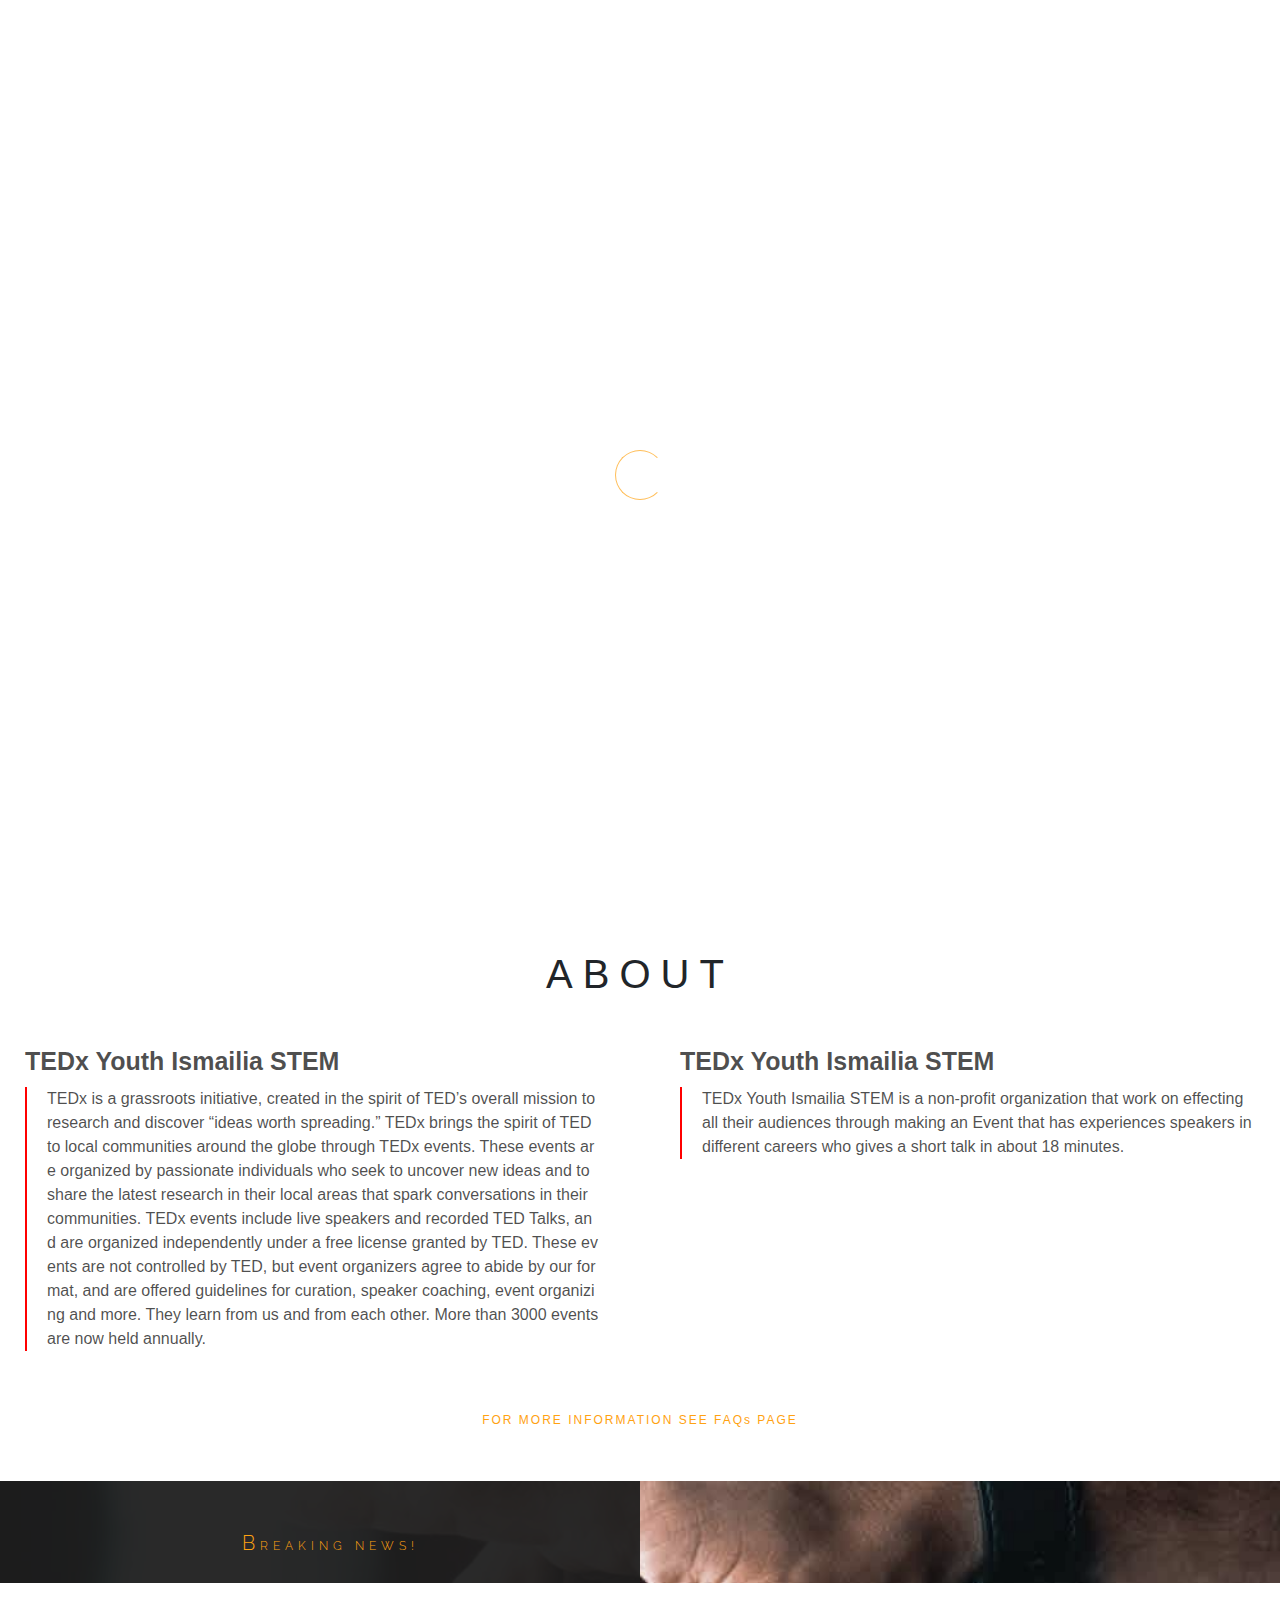
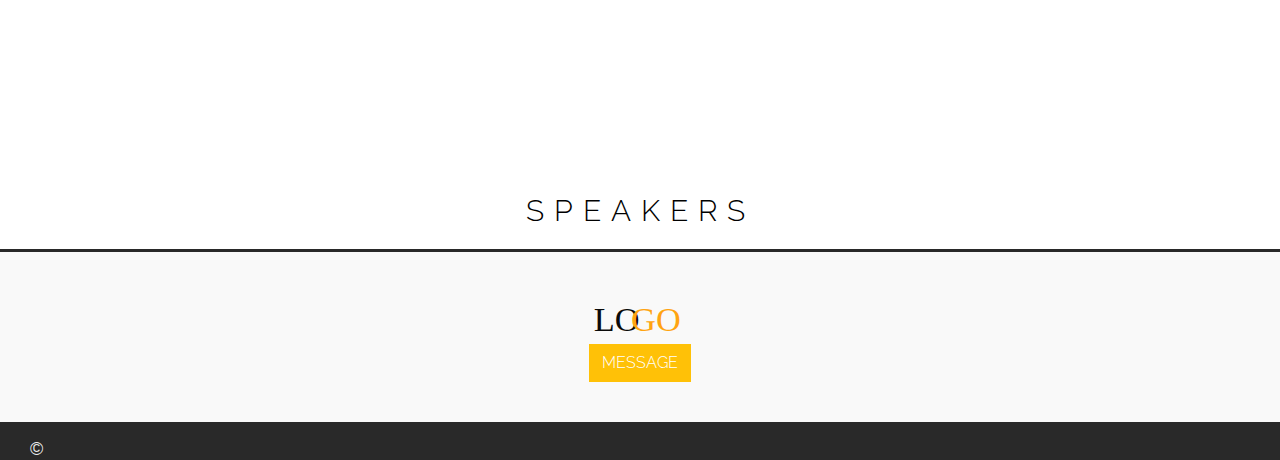
==== index.html @ 5798e4b9 "without speakers photos" ====
<!DOCTYPE html>
<html lang="en">
  <head>
    <meta charset="utf-8">
    <meta name="description" content="TEDx Youth Ismailia STEM is a non-profit organization that work on effecting all their audiences through making an Event that has experiences speakers in different careers who gives a short talk in about 18 minutes. ">
    <meta name="viewport" content="width= device-width, initial-scale=1.0">
    <title>Home | Tedx-Ismailia</title>
    <link rel="stylesheet" href="style/bootstrap.css">
    <link defer rel="stylesheet" href="https://cdnjs.cloudflare.com/ajax/libs/animate.css/4.0.0/animate.min.css">
    <link defer rel="stylesheet" href="https://stackpath.bootstrapcdn.com/font-awesome/4.7.0/css/font-awesome.min.css">
    <link rel="stylesheet" href="style/animate.css">
    <link rel="stylesheet" href="style/style.css">
    <script defer src="js/jquery.js"></script>
    <script defer src="js/jquery.anisview.js"></script>
    <script defer src="js/particles.js"></script>
    <script defer src="js/app.js"></script>
    <script defer src="js/bootstrap.js"></script>
    <script defer src="js/main.min.js"></script>
  </head>
  <body>   
    <section>
      <header class="container-fluid">
        <nav><a class="Home" href="index.html" target="_blank">HOME</a><a class="about" href="#about" >ABOUT</a><a class="FAQs" href="faqs/index.html" target="_blank">FAQ</a><a class="CONTACT" href="#">CONTACT</a></nav>
        <img class="logo" src="media/logo.png">
      </header>
      <div class="progress">
        <div class="progress-bar"></div>
      </div>
      <div class="bar">
        <hr class="_1">
        <hr class="_2">
        <hr class="_3">
      </div>
      <div class="subMenu"><img class="bgMenu" src="media/rounded.svg">
        <nav class="subNav"><a class="Home" href="index.html" target="_blank">HOME</a><a class="about" href="#about">ABOUT</a><a class="FAQs" href="faqs/index.html" target="_blank">FAQ</a><a class="CONTACT" href="#">CONTACT</a></nav>
      </div>
    </section>
    <!-- Header and smooth slider-->
    <section class="container-fluid sec1" id="particles-js"><img class="bg bg1" src="media/bg1.jpg"><img class="bg bg2" src="media/bg2.jpg">
      <div class="secCont"></div><img class="svgDown" src="media/svgDwn.svg"><i class="fa fa-angle-double-down"></i>
    </section>
    <!-- Services in short-->
    <section class="conatainer-fluid sec2" id="about">
      <h1 class="display-4">ABOUT</h1>
      <div class="all row">
          <div class="col-md">
            <h3> TEDx Youth Ismailia STEM </h3>
            <p class="col_content">TEDx is a grassroots initiative, created in the spirit of TED’s overall mission to research and discover “ideas worth spreading.” TEDx brings the spirit of TED to local communities around the globe through TEDx events. These events are organized by passionate individuals who seek to uncover new ideas and to share the latest research in their local areas that spark conversations in their communities. TEDx events include live speakers and recorded TED Talks, and are organized independently under a free license granted by TED. These events are not controlled by TED, but event organizers agree to abide by our format, and are offered guidelines for curation, speaker coaching, event organizing and more. They learn from us and from each other. More than 3000 events are now held annually. </p>
          </div>
          <div class="col-md">
            <h3> TEDx Youth Ismailia STEM </h3>
            <p class="col_content">TEDx Youth Ismailia STEM is a non-profit organization that work on effecting all their audiences through making an Event that has experiences speakers in different careers who gives a short talk in about 18 minutes.  </p>
          </div>
      </div>
      <a class="servLink" href="../faqs/index.html" target="_blank">FOR MORE INFORMATION SEE FAQs PAGE   </a>
    </section>
    <!-- Why choose us?-->
    <section class="container-fluid sec3"><img class="ch-bg" src="../media/choose.jpg">
      <div class="all">
        <h2>BREAKING NEWS!</h2>
      </div>
      <h3 class="trvlHead">Testimonials</h3>
    </section>
    <!-- Testimonials-->
    <section class="sec4 hide">
      <div class="cont"></div>
      <!-- Team-->
    </section>
    <section class="container-fluid sec5">
      <h1> SPEAKERS </h1>
      <div class="cont"></div>
    </section>
    <!-- Loading-->
    <section class="container-fluid Loading">
      <div class="progress">
        <div class="spinner-border"></div>
      </div>
    </section>
    <!-- SUBSCRIBE-->
    <section class="container-fluid subscribeSec">
      <form method="POST" action="php/"><i class="fa fa-times" id="closeSub"></i>
        <div class="input-group">
          <input type="email" placeholder="YOUR E-MAIL ADDRESS">
          <div class="input-group-append">
            <button class="btn btn-warning">SUBSCRIBE</button>
          </div>
        </div>
      </form>
    </section>
    <!-- Message-->
    <section class="container-fluid messageSec"><i class="fa fa-times" id="closeMessage"></i>
      <div class="all">
        <h2 class="h1-responsive text-center my-4">MESSAGE US</h2>
        <p class="text-center w-responsive mx-auto mb-5">
          Do you have any questions? Please do not hesitate to contact us directly. Our team will come back to you within a matter of hours to help you.</p>
        <div class="row">
          <div class="col-md-9">
            <form id="contact-form" name="contact-form" action="php/mail.php" method="POST">
              <div class="row">
                <div class="col-sm-5">
                  <input class="form-control" type="text" id="name" name="name" placeholder=" YOUR NAME ">
                </div>
                <div class="col-sm-7">
                  <input class="form-control" type="text" id="email" name="email" placeholder=" YOUR E-MAIL">
                </div>
              </div>
              <div class="row">
                <div class="col-sm-12">
                  <input class="form-control" type="text" id="subject" name="subject" placeholder=" MESSAGE'S SUBJECT ">
                </div>
              </div>
              <div class="row">
                <div class="col-sm-12">
                  <textarea class="form-control md-textarea" type="text" id="message" name="message" rows="2" placeholder=" YOUR MESSAGE "></textarea>
                </div>
              </div>
            </form>
            <div class="text-center"><a class="btn btn-primary" onclick="document.getElementById('contact-form').submit();">Send</a></div>
            <div class="status"></div>
          </div>
        </div>
      </div>
    </section>
    <section class="container-fluid footer"><img class="logoDwn" src="media/logoSVG.svg">
      <h3></h3>
      <p> </p>
      <div class="group-btn">
        <button class="btn btn-warning" id="messages">MESSAGE</button>
      </div>
    </section>
    <div class="copyRight">
      <h3>&copy; </h3>
      <div class="social"></div>
    </div>
    <!-- To Top Button-->
    <div class="toTop"><i class="fa fa-chevron-up"></i></div>
  </body>
</html>
---- style/style.css ----
* {
  padding: 0px;
  margin: 0px;
}

body {
  scroll-behavior: smooth;
  transition: scroll-behavior 5s ease-out;
  overflow-x: hidden;
}

@font-face {
  font-family: raleway;
  src: url(/fonts/Raleway-Light.ttf);
}

header {
  display: flex;
  position: fixed;
  flex-direction: row;
  flex-wrap: nowrap;
  justify-content: space-between;
  height: fit-content;
  background-color: transparent;
  color: white;
  transition: background-color 0.5s ease-in;
  z-index: 300;
}
header img {
  width: 90px;
  order: -1;
  z-index: 1000;
  margin: 10px;
  font-family: BAUHS93;
}
header nav {
  font-size: 12px;
  font-family: raleway;
  display: flex;
  flex-direction: row;
  flex-wrap: nowrap;
  justify-content: space-between;
  margin: 25px 10px 10px 10px;
}
header nav a {
  color: white;
}
header nav a:hover {
  color: black;
  text-decoration: none;
}
header nav .SUBSCRIBE {
  background-color: #ffa211;
  padding: 3px;
  border-radius: 2px;
  margin-top: -4px;
  font-weight: bold;
  cursor: pointer;
}
header nav .SUBSCRIBE:hover {
  color: white;
  text-decoration: none;
}
header nav a:after {
  content: "";
  transform: scaleX(0);
  display: block;
  width: 100%;
  height: 1px;
  background-color: #ffa211;
  transition: transform 0.8s;
}
header nav a:hover:after {
  transform: scaleX(1);
}

.progress {
  position: fixed;
  z-index: 200;
  top: 55px;
  width: 100%;
  height: 3px;
  opacity: 0.7;
  background-color: transparent;
  border-radius: 0px;
}

.bar {
  width: 22px;
  position: fixed;
  top: -5px;
  right: 30px;
  height: 30px;
  padding: 5px;
  margin: 15px;
  float: right;
  z-index: 302;
  cursor: pointer;
}
.bar hr {
  margin: 7px;
  width: 27px;
  height: 1px;
  border: none;
  background-color: #ffa211;
  width: inherit;
  transition: all 0.5s;
}

.subMenu {
  height: 100vh;
  width: 0px;
  position: fixed;
  top: 0px;
  right: 0px;
  display: flex;
  flex-direction: column;
  flex-wrap: nowrap;
  z-index: 300;
  overflow: hidden;
  word-break: break-all;
}
.subMenu .bgMenu {
  height: 110vh;
  position: absolute;
  right: 0px;
  top: -5vh;
  bottom: -5vh;
}
.subMenu nav {
  position: absolute;
  top: 50%;
  transform: translateY(-50%);
  right: 100px;
  display: none;
}
.subMenu nav a {
  display: block;
  color: white;
  text-decoration: none;
  border-left: 2px solid transparent;
  padding-left: 10px;
  transition: border-left-color 0.2s;
}
.subMenu nav a:hover {
  border-left-color: #323232;
}

.sec1 {
  padding: 0px;
  overflow: hidden;
  height: 100vh;
  position: relative;
}
.sec1 .bg {
  object-fit: cover;
  object-position: center center;
  width: 100%;
  height: 100vh;
  z-index: 100;
  animation: scale 40s;
  position: absolute;
  top: 0;
  filter: grayscale(1);
  transition: filter 0.4s ease;
}
.sec1 .bg2 {
  display: none;
}
.sec1 .secCont {
  position: absolute;
  top: 40%;
  left: 50%;
  transform: translate(-50%, -30%);
  z-index: 200;
  width: 100%;
  padding: 40px;
}
.sec1 .secCont h1:before {
  content: "";
  font-family: raleway, Arial, Helvetica, sans-serif;
  overflow: hidden;
  white-space: nowrap;
  border-right: 2px solid;
  position: relative;
  font-size: 3vmin;
  left: 60%;
  margin-bottom: 1px;
  transform: translateX(-60%);
  display: block;
  color: #ffa411b0;
  width: 228px;
  text-transform: uppercase;
  animation: typewriter 10s steps(23) 1s normal both infinite, blinkTextCursor 500ms steps(23) infinite normal;
}
.sec1 .secCont h1 {
  display: block;
  position: relative;
  left: 50%;
  transform: translate(-50%);
  text-align: center;
  font-size: 15vmin;
  color: white;
  font-weight: lighter;
  mix-blend-mode: screen;
  overflow: hidden;
}
.sec1 .secCont h1 strong {
  color: #ffa211;
  font-family: Arial, Helvetica, sans-serif;
  -webkit-text-stroke: 3px transparent;
  font-weight: normal;
  background-color: rgba(255, 255, 255, 0.815);
  padding: 5px;
}
.sec1 .secCont h5 {
  text-align: center;
  margin: auto;
  width: 100%;
  font-size: 12px;
  color: white;
  opacity: 0.8;
}
.sec1 .svgDown {
  position: absolute;
  bottom: -3px;
  left: 50%;
  transform: translateX(-50%);
  z-index: 200;
  cursor: pointer;
}
.sec1 .fa-angle-double-down {
  position: absolute;
  display: block;
  height: 30px;
  width: 30px;
  font-size: 22px;
  z-index: 200;
  color: #222222;
  animation: upDwn 0.8s infinite;
  border-radius: 50%;
  left: 50%;
  bottom: -2px;
  transform: translate(-50%);
  padding: 5px 8px;
  transition: background-color 0.3s ease-in-out;
  cursor: pointer;
}

.particles-js-canvas-el {
  position: absolute;
  z-index: 100;
  left: 0px;
  top: 0px;
  color: #fabe5d;
}

.sec2 {
  padding-bottom: 20px;
  height: fit-content;
  background-color: rgba(255, 255, 255, 0.4);
  text-align: center;
  text-align: center;

}
.sec2 h1 {
  font-size: 40px;
  letter-spacing: 10px;
  padding: 50px 0 0px 0;
}
.col-md{
  margin-right: 30px;
}
.sec2 .all .col-md h3{
  font-size: 25px;
  font-weight: bold;
  text-align: left;
}
.sec2 .all .col-md h3:after{
  content: "";
  display: block;
  width: 30%;
  height: 3px;
  color: black;
  font-size: 20px;
  font-weight: bold;
  text-align: left;
}
.sec2 .all p{
  border-left: 2px solid red;
  padding-left: 20px;

}
.sec2 .all .col-md{
  font-size: 16px;
  padding: 30px;
  margin: 10px;
  color: rgba(0, 0, 0, 0.7);
  /*border: 2px solid black;*/
  transition: color 0.5s;
  text-align: left;
  word-break: break-all;
}
.sec2 .servLink {
  text-decoration: none;
  color: #ffa211;
  letter-spacing: 2px;
  font-size: 12px;
}

.sec3 {
  margin-top: 30px;
  width: 100%;
  padding: 0px;
  position: relative;
}
.sec3 .ch-bg {
  width: 100%;
  height: 100px;
  position: absolute;
  object-fit: cover;
  object-position: center;
  filter: grayscale(0.5);
  transform: scaleX(-1);
}
.sec3 .svgDown {
  transform: rotate(180deg);
  margin-top: -3px;
  z-index: 200;
}
.sec3 .all {
  width: 50%;
  position: absolute;
  height: fit-content;
  left: 0;
  background-color: rgba(29, 29, 29, 0.95);
  padding-top: 35px;
  font-family: raleway, Arial, Helvetica, sans-serif;
  color: white;
  text-align: start;
  padding: 50px 0px 20px 20px;
}
.sec3 .all h2 {
  font-size: 12px;
  letter-spacing: 5px;
  color: #ffa211;
  text-align: center;
}
.sec3 .all h2:first-letter {
  font-size: 20px;
}
.sec3 .res {
  margin-top: 30px;
  text-align: start;
}
.sec3 .res:hover p {
  color: rgba(255, 255, 255, 0.911);
  border-left: 2px solid #920707;
}
.sec3 .res i {
  font-size: 20px;
  display: inline-block;
  text-align: center;
  margin-right: 10px;
}
.sec3 .res h3 {
  font-size: 20px;
  letter-spacing: 3px;
  text-align: center;
  display: inline-block;
}
.sec3 .res p {
  transition: color 0.5s, border-left 0.5s;
  font-size: 13px;
  color: rgba(255, 255, 255, 0.644);
  margin-right: 30px;
  padding-left: 20px;
  border-left: 2px solid #ffa211;
}
.sec3 .trvlHead {
  visibility: hidden;
  position: absolute;
  bottom: -110px;
  left: 50%;
  font-family: raleway, Arial, Helvetica, sans-serif;
  transform: translateX(-50%);
  text-transform: uppercase;
  font-size: 20px;
  letter-spacing: 5px;
  margin: 20px;
  text-align: center;
  color: black;
}

.sec4 {
  height: fit-content;
  padding: 100px 0 50px 0;
  overflow-x: scroll;
  font-family: raleway, Arial, Helvetica, sans-serif;
}
.sec4 h3 {
  text-transform: uppercase;
  font-size: 20px;
  letter-spacing: 5px;
  margin: 20px;
  text-align: center;
}
.sec4 .cont {
  display: flex;
  flex-direction: row;
  justify-content: center;
  flex-wrap: nowrap;
}
.sec4 .cont .card {
  width: 350px;
  border-color: #ffa211;
  border-radius: 0px;
  margin: 20px;
}
.sec4 .cont .card .card-text {
  font-size: 17px;
  word-break: break-all;
  margin: 10px;
}
.sec4 .cont .card img {
  width: 65px;
  border-radius: 50%;
  margin: auto;
  margin-bottom: -20px;
  border: 3px solid white;
}
.sec4 .cont .card .block {
  display: flex;
  justify-content: space-between;
  margin: 30px 0 -45px 0;
  background-color: #ffa211;
}
.sec4 .cont .card .block em {
  font-style: normal;
  color: white;
  margin: 0 20px 0 20px;
}

.sec5 {
  padding: 30px;
  margin-top: 30px;
  /*background: url(/media/team-bg.jpg) center center fixed;*/
  background-size: cover;
  font-family: raleway, Arial, Helvetica, sans-serif;
}
.sec5 h1 {
  color: black;
  text-align: center;
  font-size: 30px;
  margin-bottom: -10px;
  letter-spacing: 10px;
}
.sec5 .cont {
  display: flex;
  flex-wrap: wrap;
  justify-content: center;
}
.sec5 .cont .card {
  width: 350px;
  background-color: transparent;
  height: 500px;
  border-radius: 0px;
  border: none;
  position: relative;
  margin: 30px;
}
.sec5 .cont .card img {
  object-fit: cover;
  height: 100%;
  border-radius: 0;
  border-bottom: 6px solid #ffa211;
}
.sec5 .cont .card .card-body {
  position: absolute;
  height: 0px;
  background-color: #ffa211;
  width: 100%;
  padding: 0;
  color: white;
  text-align: center;
  transition: height 1s ease-in-out;
}
.sec5 .cont .card h3, .sec5 .cont .card p {
  position: absolute;
  top: 50%;
  left: 50%;
  transform: translate(-50%, -50%);
  width: 100%;
  color: transparent;
}
.sec5 .cont .card p {
  margin-top: 40px;
  font-size: 13px;
}
.sec5 .cont .card:hover .card-body {
  visibility: visible;
  height: 100%;
}
.sec5 .cont .card:hover .card-body h3, .sec5 .cont .card:hover .card-body p {
  color: white;
  transition: color 1s ease-in-out;
}

.header {
  height: 60vh;
  position: relative;
  padding: 0px;
}
.header .ser-bg {
  width: 100%;
  height: 100%;
  object-fit: cover;
  object-position: fixed;
  filter: grayscale(0.8);
}
.header .cont {
  position: absolute;
  bottom: 20px;
  left: 20px;
  font-family: raleway, Arial, Helvetica, sans-serif;
  color: #ffa211;
}
.header .cont h1 {
  font-size: 7vmin;
  letter-spacing: 8px;
}
.header .cont p {
  color: white;
  font-size: 13px;
}
.header .subNav {
  position: absolute;
  bottom: -20px;
  width: 100%;
  height: fit-content;
  padding: 10px 0 10px 20px;
  background-color: #ffa211;
  color: white;
  font-size: 12px;
  letter-spacing: 3px;
}

.subscribeSec {
  position: fixed;
  top: 0px;
  padding: 0px;
  height: 0;
  background-color: rgba(0, 0, 0, 0.5);
  z-index: 1000;
  transition: height 1s;
}
.subscribeSec form {
  height: 100px;
  width: 500px;
  display: none;
  position: absolute;
  top: 45%;
  left: 50%;
  transform: translate(-50%);
  padding: 20px;
  background-color: #1b1b1b;
  margin: auto;
}
.subscribeSec form .input-group {
  display: flex;
  justify-content: center;
  margin-top: 12px;
}
.subscribeSec form .input-group input {
  padding-left: 10px;
  font-family: raleway, Arial, Helvetica, sans-serif;
  font-size: 2.5vmin;
  border: none;
  border-top-left-radius: 3px;
  border-bottom-left-radius: 3px;
  width: 40vmin;
}
.subscribeSec .fa-times {
  position: absolute;
  top: 0px;
  right: 0px;
  padding: 10px;
  color: #ffa211;
  cursor: pointer;
}

.messageSec {
  height: 0px;
  position: fixed;
  transition: height 1s;
  top: 0px;
  background-color: rgba(0, 0, 0, 0.911);
  z-index: 1000;
  color: #ffa211;
  font-family: raleway, Arial, Helvetica, sans-serif;
  text-align: center;
}
.messageSec .all {
  position: absolute;
  width: 100%;
  top: 50%;
  left: 50%;
  transform: translate(-50%, -50%);
  display: none;
}
.messageSec h2 {
  font-size: 26px;
  font-weight: lighter;
  letter-spacing: 6px;
}
.messageSec p {
  font-size: 11px;
  margin-top: -20px;
  color: white;
  width: 80%;
}
.messageSec .row {
  padding: 0px;
  justify-content: center;
}
.messageSec form {
  margin: -20px;
}
.messageSec form input, .messageSec form textarea {
  background-color: rgba(255, 255, 255, 0.5);
  border-color: rgba(255, 255, 255, 0.5);
  border-radius: 0px;
  margin: 4px 20px 4px 20px;
  height: 10vmin;
}
.messageSec form input::placeholder, .messageSec form textarea::placeholder {
  color: white;
  font-size: 12px;
}
.messageSec form textarea {
  height: 13vmin;
}
.messageSec .btn {
  background-color: #ffa211;
  color: white;
  border-radius: 0px;
  border-color: transparent;
  margin-top: 40px;
}
.messageSec .btn:hover {
  color: white;
}
.messageSec .fa-times {
  position: absolute;
  right: 0px;
  font-size: 4vmin;
  padding: 20px;
  cursor: pointer;
  display: none;
}

.toTop {
  position: fixed;
  right: 20px;
}
.toTop .fa-chevron-up {
  z-index: 200;
  bottom: 20px;
  font-size: 24px;
  color: #ffa211;
  background-color: white;
  border-radius: 50%;
  display: block;
  padding: 8px;
  padding-top: -5px;
  cursor: pointer;
  border: 2px solid #ffa211;
}

.Loading {
  height: 100vh;
  position: fixed;
  background-color: white;
  top: 0px;
  z-index: 2000;
}
.Loading .progress {
  position: absolute;
  left: 50%;
  top: 50%;
  transform: translate(-50%);
  width: 50px;
  height: 50px;
}
.Loading .progress .spinner-border {
  color: #ffa211;
  font-size: 2px;
  width: 50px;
  height: 50px;
}

.allFAQ {
  height: fit-content;
  padding: 30px 0 30px;
  border-bottom: 5px solid rgba(29, 29, 29, 0.95);
}
.allFAQ .qCont {
  margin: 20px 10px 20px 10px;
}
.allFAQ .qCont .btn {
  border-radius: 0px;
  margin: 20px 0 20px 0;
  color: white;
  text-align: start;
  padding: 5px 5px 5px 20px;
  background-color: #7a7a7a;
}
.allFAQ .qCont .btn .fa-chevron-down, .allFAQ .qCont .btn .fa-chevron-up {
  color: #ffa211;
  float: right;
  margin-right: 15px;
}
.allFAQ .qCont .ans {
  font-size: 13px;
  margin: 10px;
  word-break: break-all;
}
.allFAQ .qCont .ans:first-letter {
  font-size: 17px;
}

.carsouselMain {
  height: 100vh;
  width: 100%;
}
.carsouselMain .carousel-inner {
  height: 100vh;
}
.carsouselMain .carousel-inner img {
  width: 100%;
  height: 100vh;
  object-fit: cover;
}
.carsouselMain .zindex {
  z-index: 200;
}

.footer {
  border-top: 3px solid rgba(29, 29, 29, 0.95);
  background-color: rgba(37, 37, 37, 0.027);
  padding: 0px;
  height: fit-content;
  display: block;
  padding-bottom: 40px;
}
.footer .logoDwn {
  width: 100px;
  display: block;
  margin: 50px auto 10px auto;
}
.footer h3 {
  text-align: center;
  font-family: raleway, Arial, Helvetica, sans-serif;
  font-size: 20px;
  letter-spacing: 5px;
  margin: 20px 0px 50px 0px;
}
.footer p {
  text-align: center;
  font-size: 12px;
  margin-top: -40px;
}
.footer .group-btn {
  width: 100%;
  text-align: center;
  margin-top: 30px;
}
.footer button {
  font-family: raleway;
  border-radius: 0px;
  color: white;
}
.footer button:hover {
  background-color: #ffc107;
  color: #141414;
}

.copyRight {
  background-color: rgba(29, 29, 29, 0.95);
  color: rgba(255, 255, 255, 0.911);
  display: flex;
  justify-content: space-between;
  justify-items: baseline;
}
.copyRight h3 {
  font-family: arial, Helvetica, sans-serif;
  font-size: 2vmin;
  font-weight: 100;
  margin: 17px 0px 0px 30px;
}
.copyRight .social {
  float: right;
  padding: 12px;
  color: white;
  margin-right: 30px;
}
.copyRight .social .fa {
  margin: 0px 5px 0px 5px;
  font-size: 3vmin;
  cursor: pointer;
  opacity: 0.7;
  transition: opacity 0.5s;
}
.copyRight .social .fa:hover {
  opacity: 1;
}

@keyframes typewriter {
  0% {
    content: "Non-profit Orgnization";
    width: 0px;
  }
  25% {
    content: "Non-profit Orgnization";
    width: 42vmin;
  }
  49% {
    content: "Non-profit Orgnization";
    width: 0px;
  }
  50% {
    content: "Ideas worth spreading";
    width: 0px;
  }
  75% {
    content: "Ideas worth spreading";
    width: 42vmin;
  }
  99% {
    width: 0px;
    content: "Ideas worth spreading";
  }
  100% {
    width: 0px;
    content: "Non-profit Orgnization";
  }
}
@keyframes blinkTextCursor {
  from {
    border-right-color: rgba(255, 255, 255, 0.75);
    border-left-color: rgba(255, 255, 255, 0.75);
  }
  to {
    border-right-color: transparent;
    border-left-color: transparent;
  }
}
@keyframes scale {
  0% {
    transform: scalex(1) scaleY(1);
  }
  50% {
    transform: scalex(1.5) scaleY(1.5);
  }
  100% {
    transform: scale(1);
  }
}
@keyframes upDwn {
  0% {
    bottom: 1px;
  }
  50% {
    bottom: 10px;
  }
  100% {
    bottom: 1px;
  }
}
@media only screen and (max-width: 800px) {
  header nav {
    width: 0px;
    visibility: hidden;
  }

  .bar {
    visibility: visible;
  }

  .sec2 .all {
    flex-direction: column;
    align-items: center;
  }
}
@media only screen and (max-width: 700px) {
  .sec3 .all {
    width: 80%;
  }

  .subscribeSec form {
    width: 100%;
  }
}
@media only screen and (max-width: 560px) {
  .copyRight h3 {
    font-size: 3vmin;
  }
}
@media only screen and (min-width: 800px) {
  header nav {
    width: 200px;
    visibility: visible;
  }

  .bar {
    visibility: hidden;
  }

  .subMenu {
    visibility: hidden;
  }
}
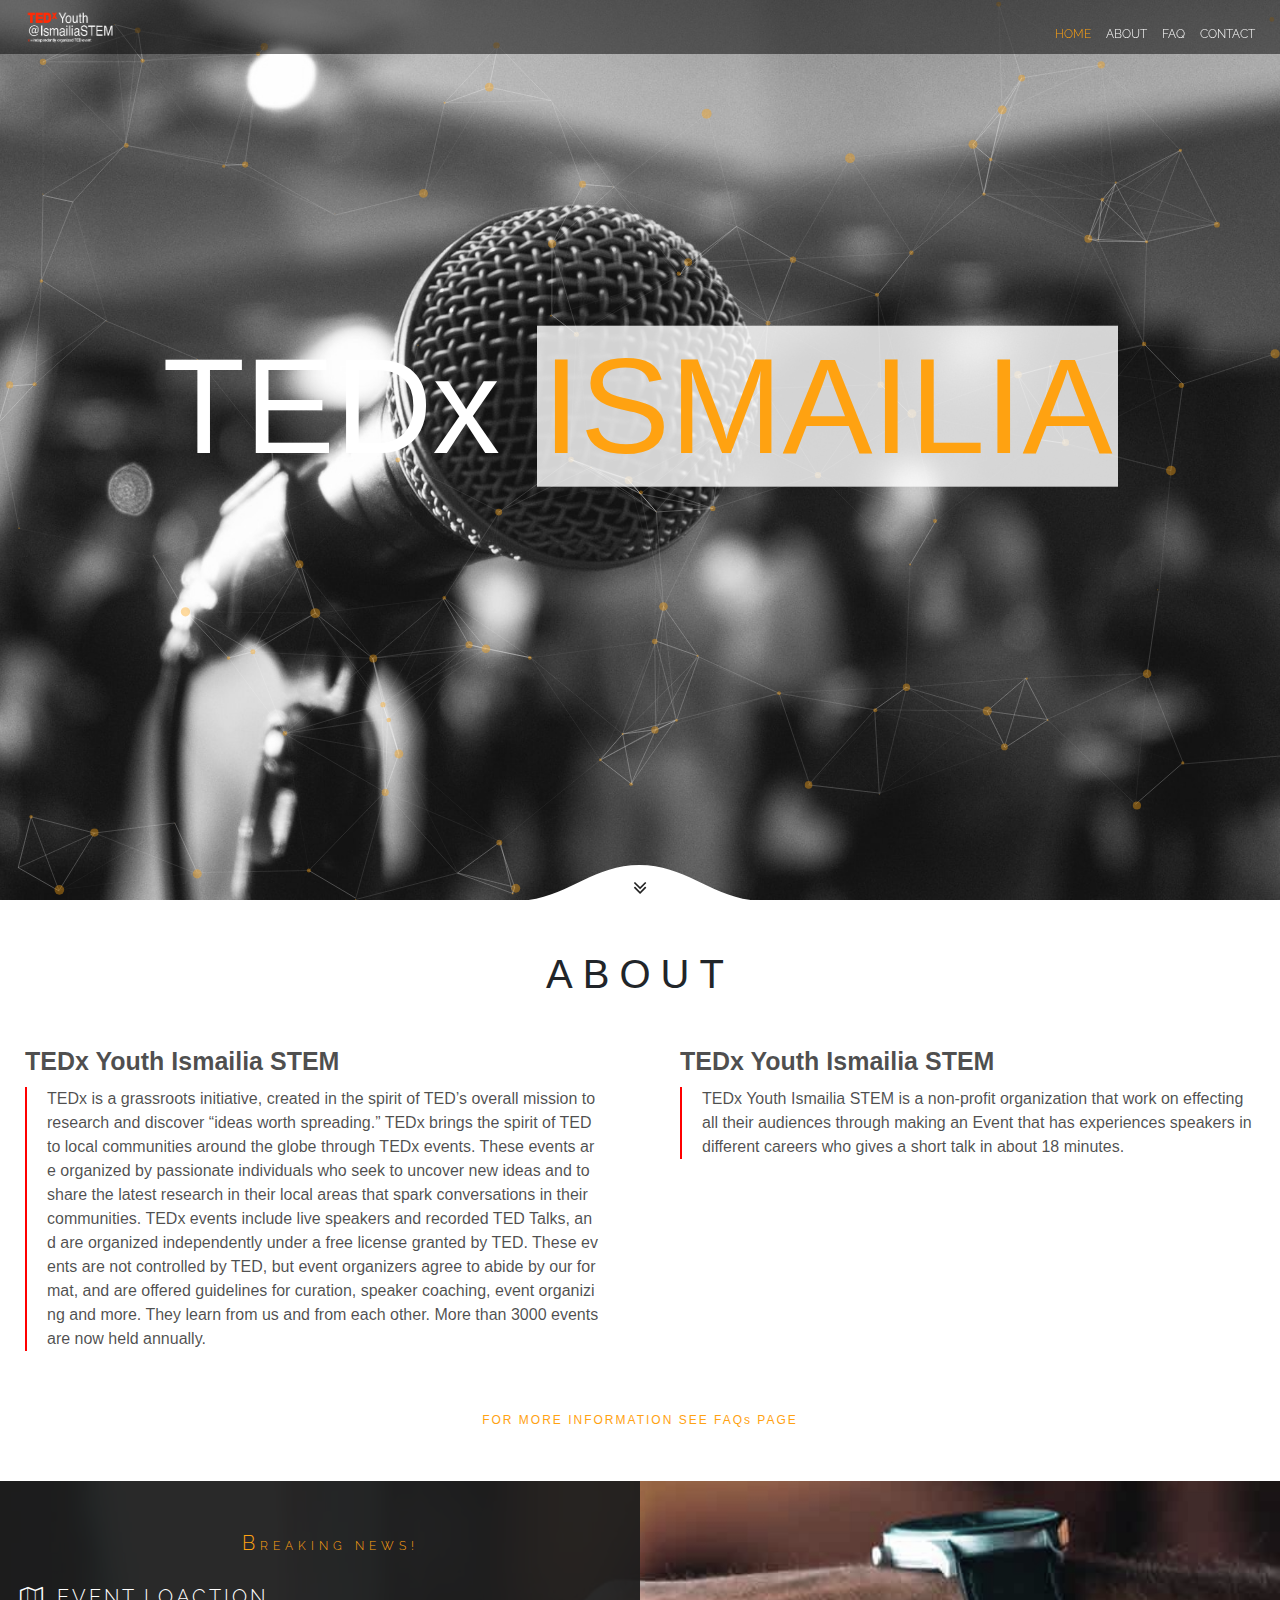
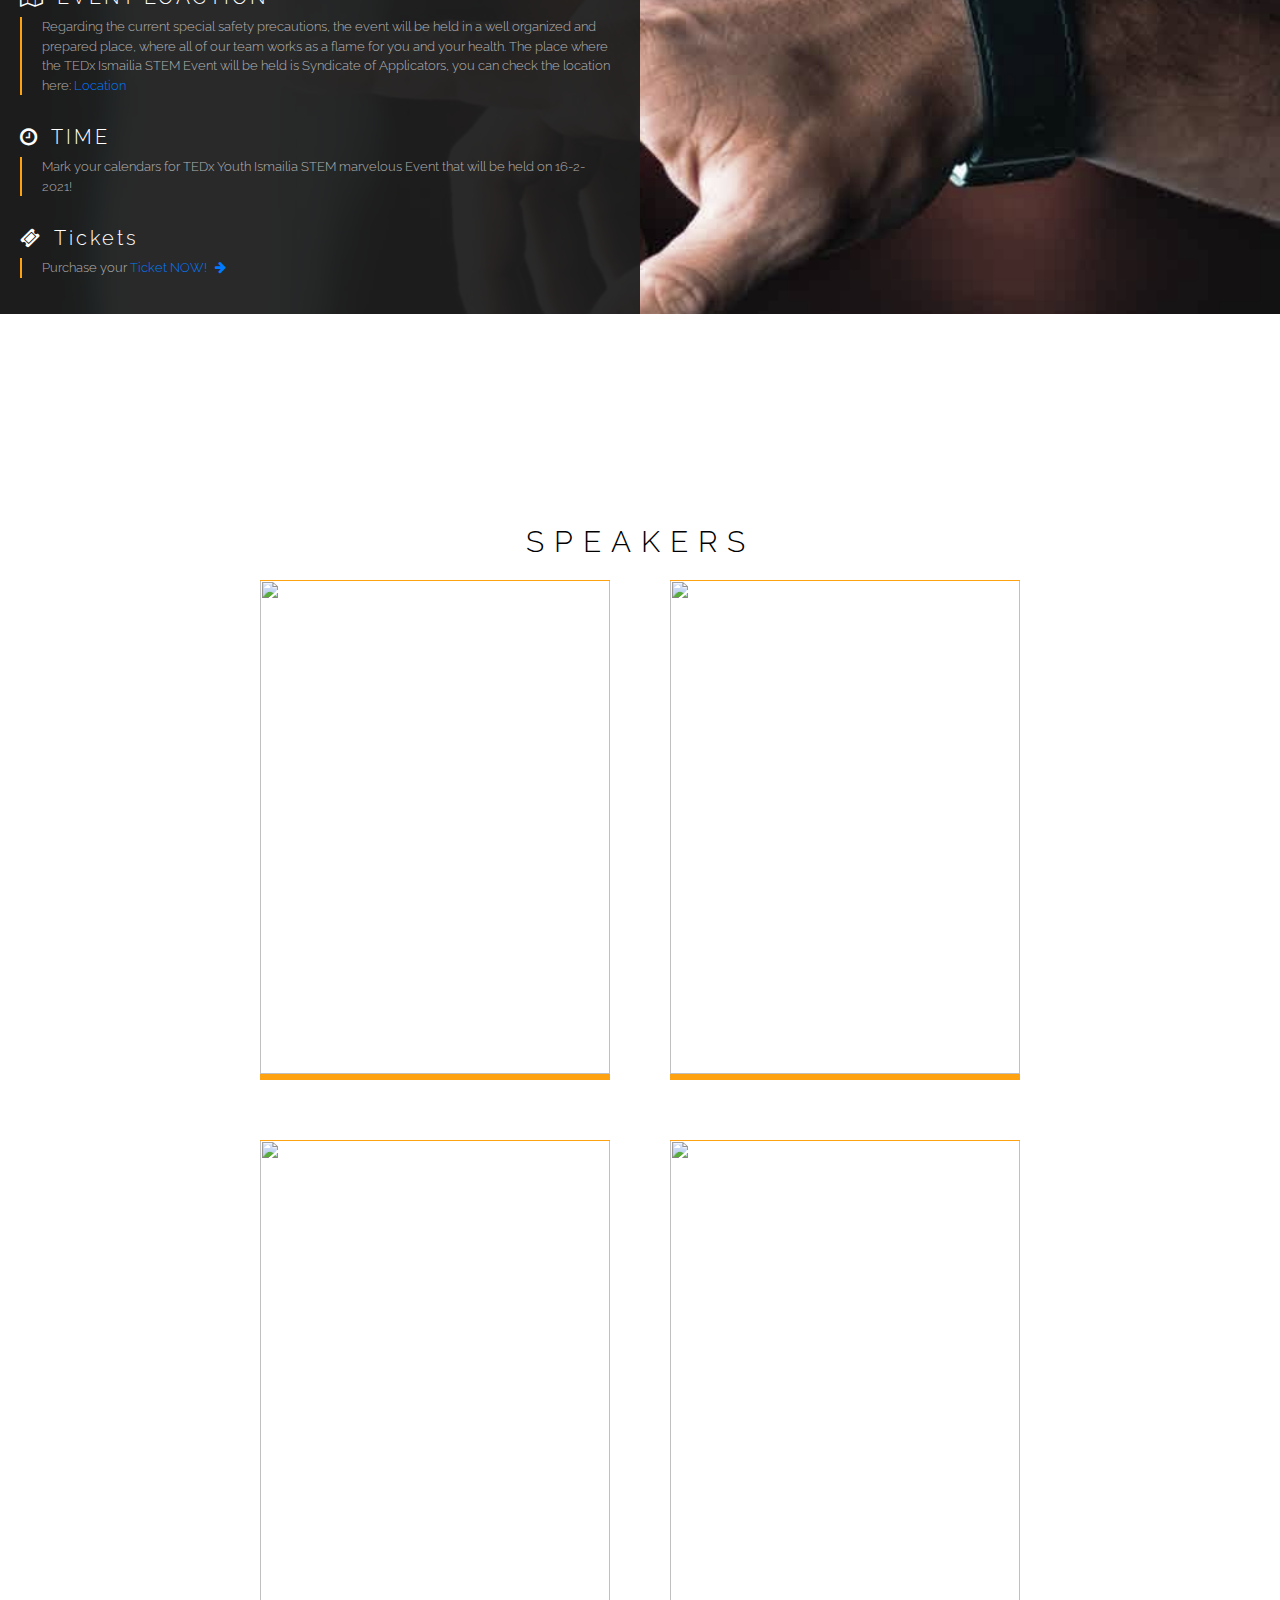
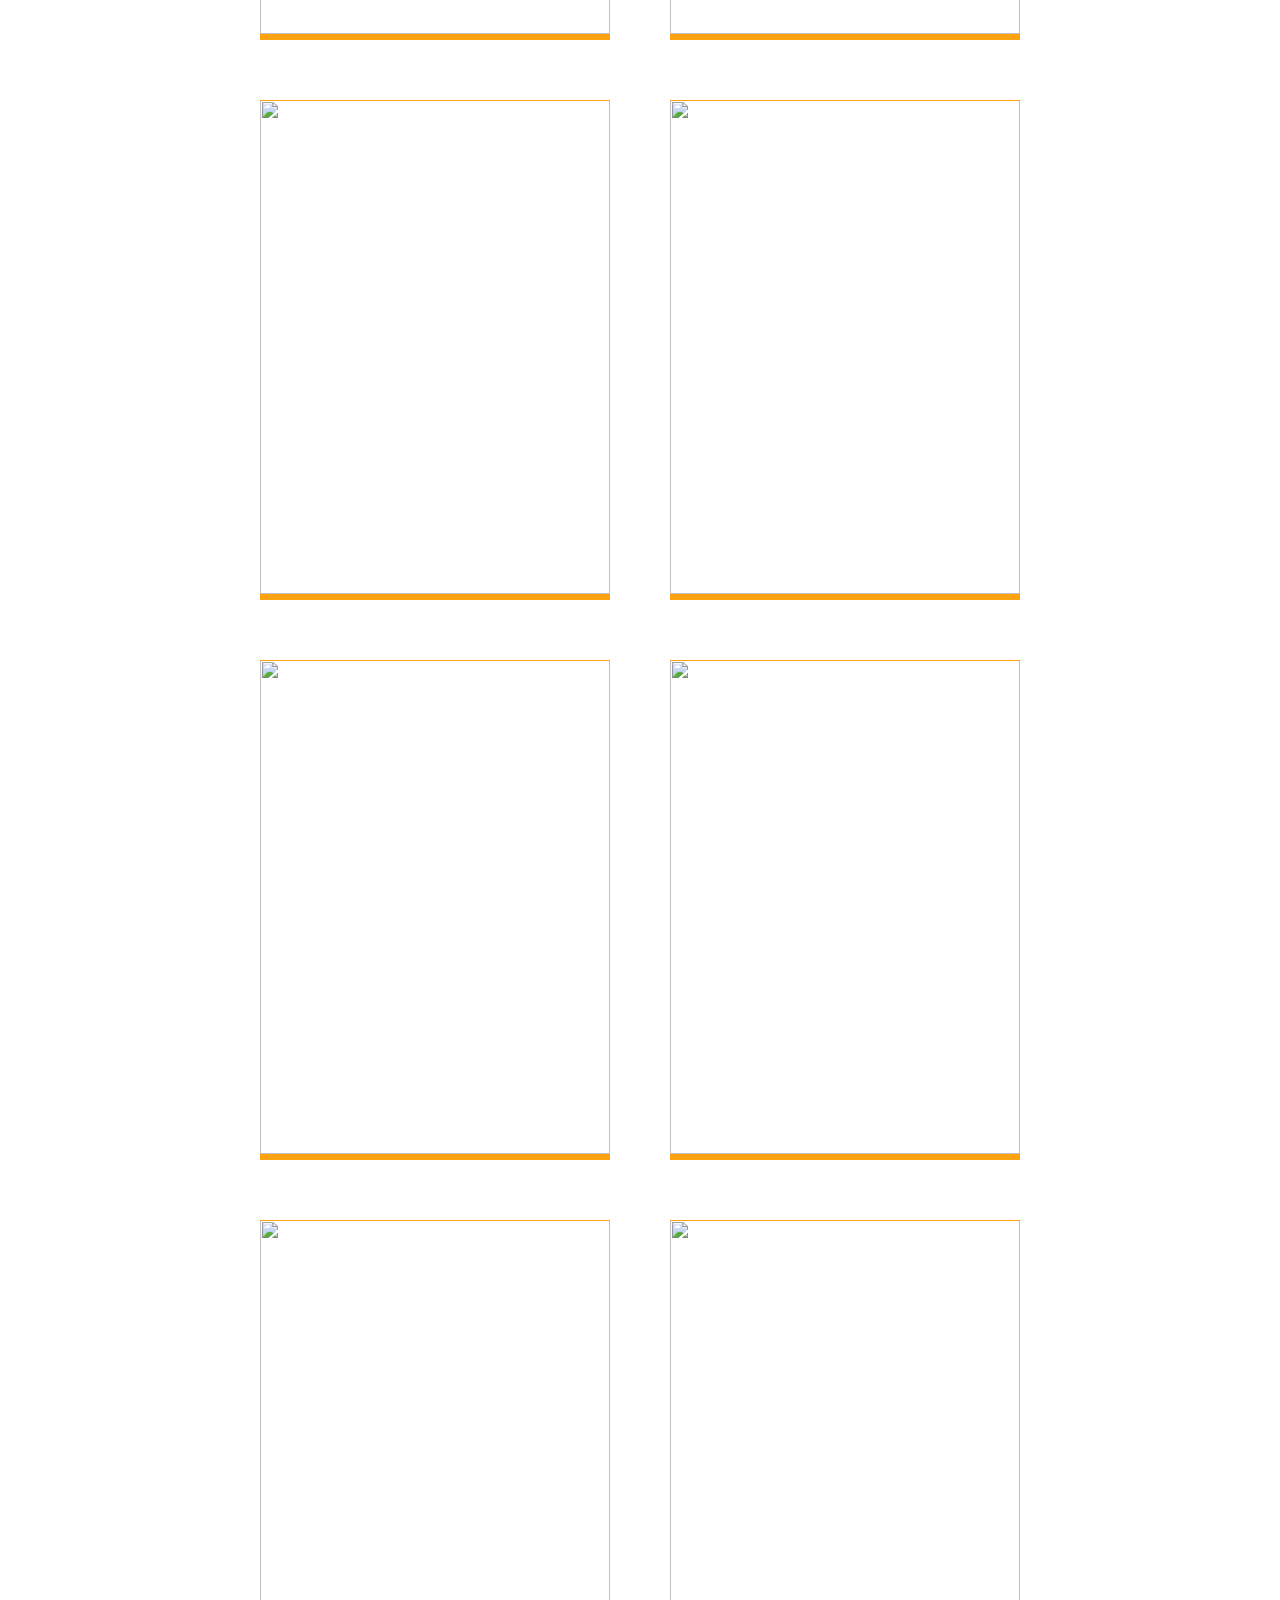
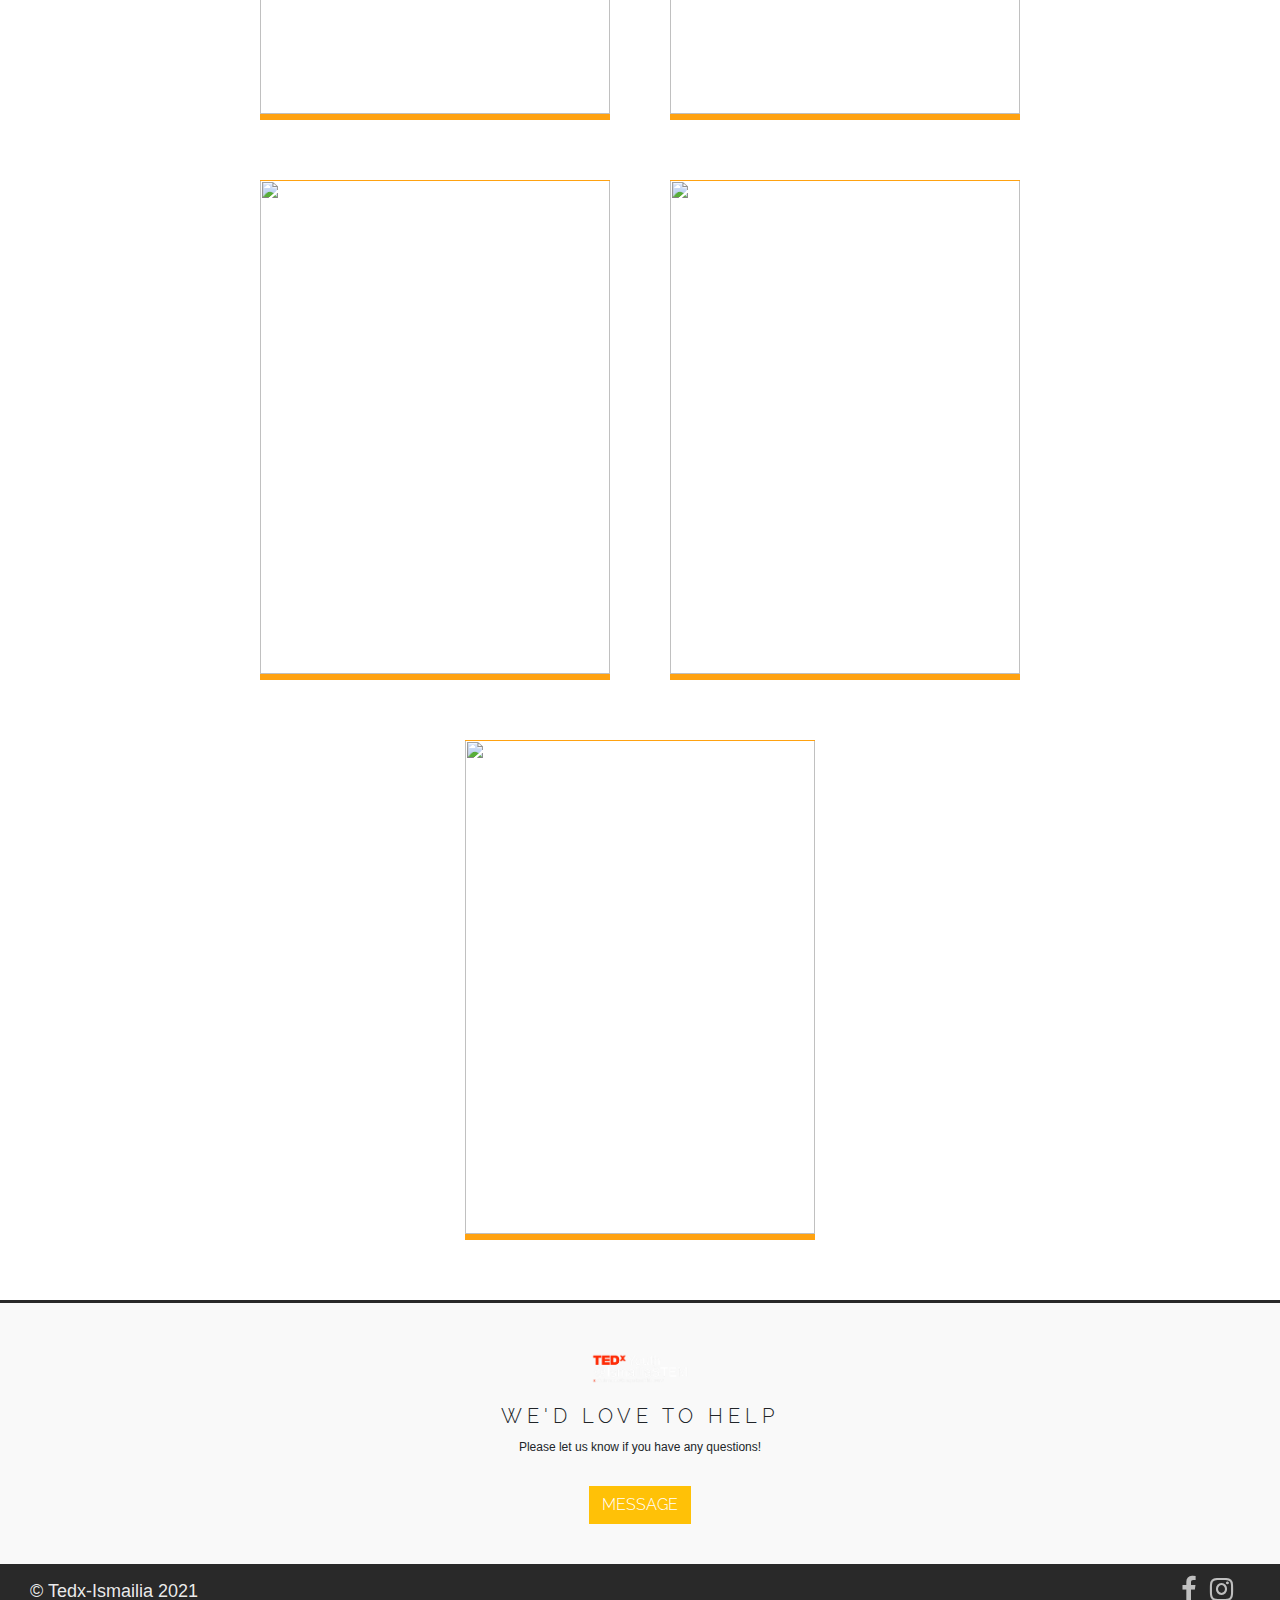
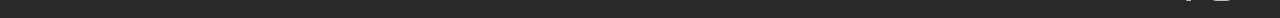
==== commit 477f6ec1: "SHECAN AD." ====
--- a/index.html
+++ b/index.html
@@ -56,10 +56,34 @@
     </section>
     <!-- Why choose us?-->
     <section class="container-fluid sec3"><img class="ch-bg" src="../media/choose.jpg">
-      <div class="all">
-        <h2>BREAKING NEWS!</h2>
+        <div class="all">
+          <h2>BREAKING NEWS!</h2>
+        </div>
+    </div>
+    <div class="ad">
+      <span class="fa fa-close closeAD"></span>
+      <div class="adCont">
+        <h1>SHE<br><strong>CAN</strong></h1>
+        <hr>
+        <p>SHE CAN 2021 is the 6th edition and The First Virtual Biggest Women Entrepreneurship Event in The MENA Region
+          A lot of businesses have been suffering during 2020 and finding it difficult to adapt to the current pandemic 
+          crisis and while a lot of businesses may be suffering, at Entreprenlle we were resilient and digitalized all our 
+          educational services to support women entrepreneurs to be flexible and start over even when faced with challenges that 
+          are difficult to overcome. We educated and supported more than 1000 women all over Egypt during COVID - 19 to scale up 
+          their businesses through education and resource acceptability. SHE CAN 2021 powered by Entreprenelle, the pioneering social
+          enterprise to go fully online, to attract women from different walks of life from Cairo, delta, upper Egypt, and across the 
+          MENA region who are interested in entrepreneurship, deciding on their career path or even intrapreneurs, as well as having our
+          first track for high schoolers for awareness and the search for the next generation of startup concepts, with the aim of uplifting
+          spirits and showcasing successful business stories, emerging businesses during the crises and how these businesses were not only able 
+          to adapt but also thrive with the current pandemic situation. SHE CAN 2021 will be hosting guest speakers from across the MENA region,
+          stage talks by business owners, Entrepreneurs, role models celebrities, business influencers, and industry-based panel discussions for Fashion, Food and Handmade 
+          Crafts on how to scale up businesses and become resilient, the event will also host an E-Commerce panel discussion with the leading platforms in The MENA Region 
+          on how to go digital and how digitalization will become a major key player in shaping the upcoming years for businesses. As well as education workshops for business development, sales, marketing, career development, and mental health for business owners and networking activities. </p>
+        <a class="fa fa-facebook-square SHECANFACEBOOK" href="https://www.facebook.com/SHECANArabia/"></a>
+        <hr>
+        <a class='btn btn-light contPay' href='https://www.easykash.net/KNH3839'> CONTINUE TO PAYMENT PAGE </a>
       </div>
-      <h3 class="trvlHead">Testimonials</h3>
+    <h3 class="trvlHead">Testimonials</h3>
     </section>
     <!-- Testimonials-->
     <section class="sec4 hide">
@@ -121,7 +145,7 @@
         </div>
       </div>
     </section>
-    <section class="container-fluid footer"><img class="logoDwn" src="media/logoSVG.svg">
+    <section class="container-fluid footer"><img class="logoDwn" src="media/logo.png">
       <h3></h3>
       <p> </p>
       <div class="group-btn">
--- a/style/style.css
+++ b/style/style.css
@@ -313,6 +313,9 @@
   width: 100%;
   padding: 0px;
   position: relative;
+  display: flex;
+  flex-direction: row;
+  flex-wrap: wrap;
 }
 .sec3 .ch-bg {
   width: 100%;
@@ -330,7 +333,7 @@
 }
 .sec3 .all {
   width: 50%;
-  position: absolute;
+  position: relative;
   height: fit-content;
   left: 0;
   background-color: rgba(29, 29, 29, 0.95);
@@ -390,6 +393,90 @@
   margin: 20px;
   text-align: center;
   color: black;
+}
+.sec3 .purchase{
+  margin-left: 5px;
+  transition: margin 0.3s linear;
+}
+.ticketLink{
+  color: #007bff
+}
+.sec3 .ticketLink:hover .purchase{
+  margin-left: 15px;
+}
+.ad{
+  position: fixed;
+  z-index: 5000;
+  text-align: center;
+  height: 100vh;
+  width: 0%;
+  top:0px;
+  transition: width 0.5s ease-in-out;
+  background-color: #4f6ffa;
+}
+.ad h1{
+  color: white;
+  font-size: 60px;
+  letter-spacing: 10px;
+  margin-left: 3px;
+}
+.ad h1 strong{
+  font-weight: bold;
+  display: block;
+  margin-top: -20px;
+  letter-spacing: 3px;
+  margin-left: -10px;
+}
+.ad h3{
+  text-align: left;
+  margin: 30px;
+}
+
+.ad .closeAD{
+  font-size: 25px;
+  position: absolute;
+  right: 50px;
+  top: 50px;
+  color: white;
+  padding: 10px;
+  border: 1px solid rgba(255, 255, 255, 0.267);
+  cursor: pointer;
+}
+.ad .adCont{
+  display: none;
+  position: relative;
+  top: 50%;
+  transform: translateY(-50%); 
+}
+.ad hr{
+  width: 80%;
+  margin: auto;
+  margin-top: 10px;
+  margin-bottom: 50px;
+}
+.ad .logo{
+  width: 200px;
+}
+.ad p{
+  padding: 0 30px 10px 30px;
+  font-size: 2vmin;
+  word-break: break-all;
+  color: rgba(245, 245, 245, 0.863);
+  font-family: raleway;
+}
+
+.ad .contPay{
+  color: #4f6ffa;
+  padding: 10px;
+  border-radius: 0px;
+  border: 2px solid rgba(255, 255, 255, 0.267);
+}
+
+.SHECANFACEBOOK{
+  color: white;
+  font-size: 26px;
+  display: block;
+  margin: -20px 0px 30px 0px;
 }
 
 .sec4 {
@@ -896,7 +983,6 @@
   .sec3 .all {
     width: 80%;
   }
-
   .subscribeSec form {
     width: 100%;
   }
@@ -911,7 +997,6 @@
     width: 200px;
     visibility: visible;
   }
-
   .bar {
     visibility: hidden;
   }
